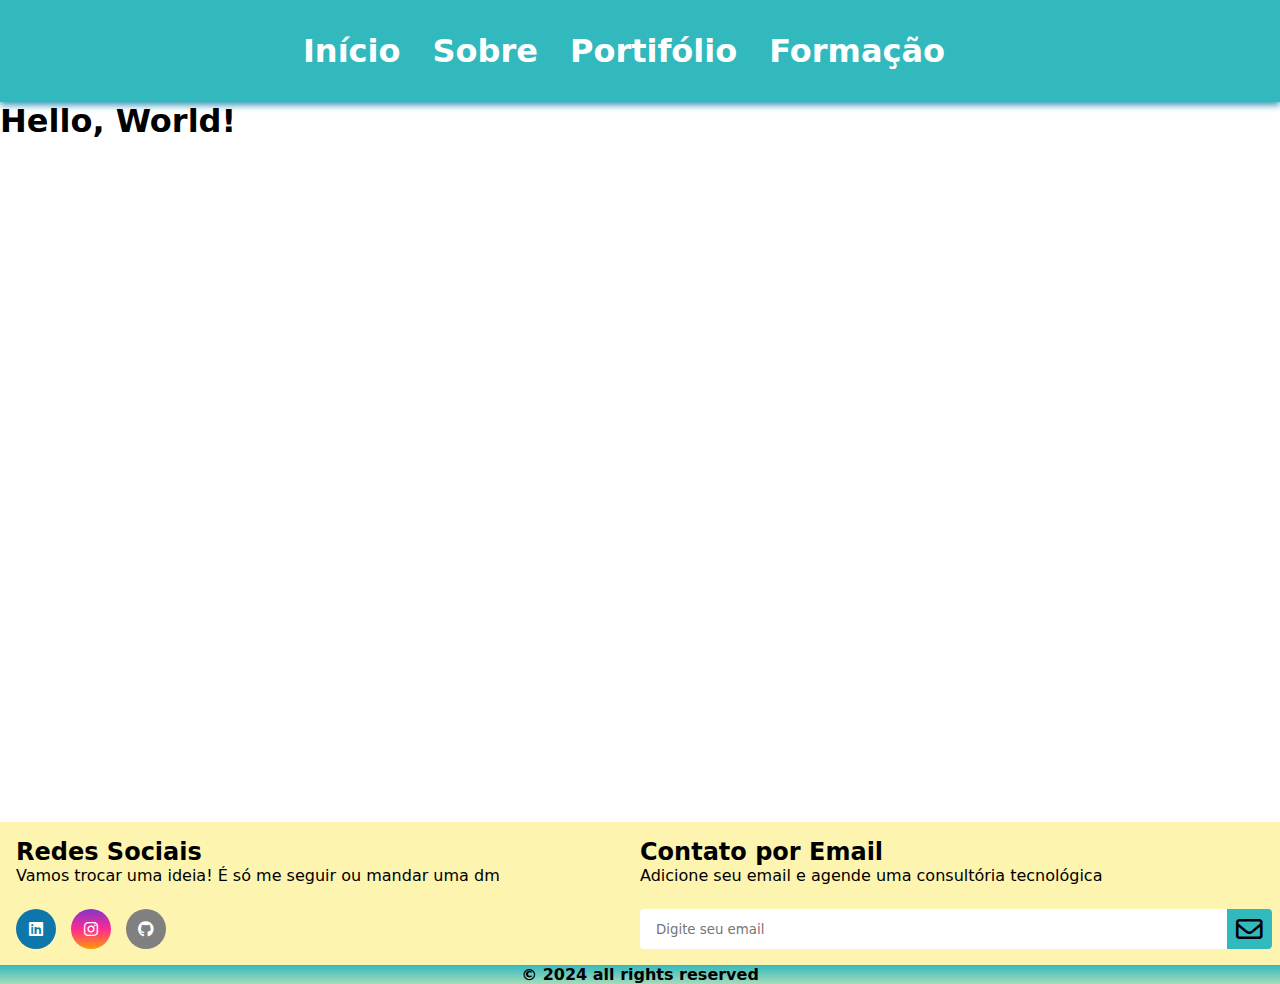
==== index.html @ ed851b54 "corrige navbar adicionada" ====
<!DOCTYPE html>
<html lang="pt-BR">
<head>
    <meta charset="UTF-8">
    <meta name="viewport" content="width=device-width, initial-scale=1.0">
    <meta http-equiv="X-UA-Compatible" content="IE=edge">
    <title>Home Page</title>
    <link rel="stylesheet" href="styles.css"> <!-- Adiciona estilo ao index -->
	<link rel="stylesheet" href="styles/footer_style.css"><!-- Adiciona o estilo ao footer-->
	<link rel="stylesheet" href="styles/navbar_style.css"><!-- Adiciona o estilo ao menu(navbar)-->	
	<link rel="stylesheet" href="assets/css/all.min.css"> <!-- Para utilizar fontawesome offiline -->
	<link rel="stylesheet" href="assets/css/fontawesome.min.css"> <!-- Para utilizar fontawesome offiline -->
	<link rel="stylesheet" href="assets/css/fontawesome.css"> <!-- Para utilizar fontawesome offiline -->
</head>
<body>
	<!-- Cabeçalho da página -->
    <header>
		<!-- Navegação da página -->
		<nav class="nav-bar">
			<div class="nav-list">
				<ul>
					<li class="nav-item"><a href="#" class="nav-link">Início</a></li>
					<li class="nav-item"><a href="#" class="nav-link">Sobre</a></li>
					<li class="nav-item"><a href="#" class="nav-link">Portifólio</a></li>
					<li class="nav-item"><a href="#" class="nav-link">Formação</a></li>
				</ul>
			</div>
		</nav>
    </header>

	

    <main>
        <!-- Conteúdo principal da página -->
		<h1>Hello, World!</h1>
    </main>

    <footer>
        <!-- Rodapé da página -->
		<div id="footer_content">
			<div id="footer_contacts">
				<h2>Redes Sociais</h1>
				<p>Vamos trocar uma ideia! É só me seguir ou mandar uma dm</p>
				<div id="footer_social_media">
					<a href="https://www.linkedin.com/in/miqu%C3%A9ias-pereira-coelho-8a0071218/" target="_blank" class="footer_link" id="linkedin">
						<i class="fa-brands fa-linkedin"></i>
					</a>
					
					<a href="https://www.instagram.com/mi.queias/" target="_blank" class="footer_link" id="instagram">
						<i class="fa-brands fa-instagram"></i>
						
					</a>
					
					<a href="https://github.com/miqueiaspcoelho" target="_blank" class="footer_link" id="github">
						<i class="fa-brands fa-github"></i>
					</a>
					
				</div>
			</div>
			<div id="footer_email">
				<h2>Contato por Email</h2>
				<p>Adicione seu email e agende uma consultória tecnológica</p>
				<form>
					<div id="input_group">
					
						<input type="email" id="email_icon" placeholder="Digite seu email" required/>
						<button type="submit" id="email_submit_button">
							<i class="fa-regular fa-envelope fa-2xl"></i>
						</button>
					
					</div>
				</form>
			</div>
		</div>
		
		<div id="footer_copyright">
			&#169
			2024 all rights reserved
		</div>
    </footer>

    <script src="script.js"></script> <!-- Se tiver um arquivo JS externo -->
</body>
</html>
---- styles.css ----
/*paleta de cores do projeto*/
:root {
	--color1:#fdf4b0;
	--color2:#a4dcb9;
	--color3:#5bcebf;
	--color4:#32b9be;
	--color5:#2e97b7;
	--color6:#fff;
}

*{
	margin: 0;
	padding: 0;
	font-family: system-ui;
}

main{
	height: 80vh;
}
---- styles/footer_style.css ----
/*paleta de cores do projeto*/
:root {
	--color1:#fdf4b0;
	--color2:#a4dcb9;
	--color3:#5bcebf;
	--color4:#32b9be;
	-color5:#2e97b7;
	--color6:#fff;
}
#footer_content{
	align-content: center;
	align-items:center;
	justify-content: center;
	background-color: var(--color1);
	padding: 1rem;
	display: grid;
	grid-template-columns: repeat(2, 1fr);
}


#footer_social_media{
	display: flex;
	gap: 15px;
}

#footer_social_media .footer_link{
	display: flex;
	justify-content: center;
	align-items: center;
	height: 2.5rem;
	width: 2.5rem;
	color: var(--color6);
	border-radius: 50%;
	text-decoration: none;
	margin-top: 1.5rem;
}

#footer_social_media .footer_link:hover{
	opacity: 0.8;
	scale: 1.1;
	transition: 0.5s;
}

#instagram{
	background: linear-gradient(#7f37c9,#ff2992,#ff9807);
}

#linkedin{
	background-color: #0e76a8;
}

#github{
	background-color: #808080;
}

#input_group{
	display: flex;
	align-items: center;
	justify-content: space-between;
	background: var(--color6);
	border-radius: 4px;
	padding-left: 0.5rem;
	width: 100%;
	height: 2.5rem;
	margin-top: 1.5rem;
	
}
#input_group input{
	width: 100%;
	height: 100%;
	margin-top: 0.25rem;
	padding-left: 0.50rem;
	margin-bottom: 0.25rem;
	background: none;
	border: none;
}
#email_submit_button{
	height:100%;
	background: var(--color4);
	padding-top: 0.23rem;
	padding-bottom: 0.23rem;
	padding-left: 0.5rem;
	padding-right: 0.50rem;
	margin-left: 0.23rem;
	border: 1px solid transparent;
	border-top-right-radius: 0.25rem;
	border-bottom-right-radius: 0.25rem;
}

#email_submit_button:hover{
	transition: 0.7s;
	background: var(--color2);
	cursor: pointer;
}

#footer_copyright{
	font-weight: bold;
	justify-content: center;
	align-items:center;
	text-align: center;
	background: linear-gradient(var(--color4), var(--color2));
}

@media screen and (max-width: 768px){
	#footer_content{
		grid-template-columns: repeat(1, 1.5fr);
		
		
	}
}
---- styles/navbar_style.css ----
/*paleta de cores do projeto*/
:root {
	--color1:#fdf4b0;
	--color2:#a4dcb9;
	--color3:#5bcebf;
	--color4:#32b9be;
	--color5:#2e97b7;
	--color6:#fff;
}

*{
	margin:0;
	padding:0;
}

header{
	background: var(--color4);
	box-shadow: 0px 3px 7px var(--color5);
	
}

.nav-bar{
	display: flex;
	justify-content: center;
	padding: 2rem;
}

.nav-list{
	display: flex;
	align-items:center;
}

.nav-list ul{
	display: flex;
	align-items: center;
	list-style: none;
}
.nav-item{
	margin-right: 2rem;
}
.nav-link {
	font-weight: bold;
	font-size: 2rem;
	text-decoration: none;
	color: var(--color6);
}
.nav-link:hover{
	opacity: 0.8;
}
@media screen and (max-width: 768px){
	.nav-link {
		font-weight: bold;
		font-size: 0.9rem;
		text-decoration: none;
		color: var(--color6);
	}
	.nav-item{
		margin-right: 0.75rem;
	}
}
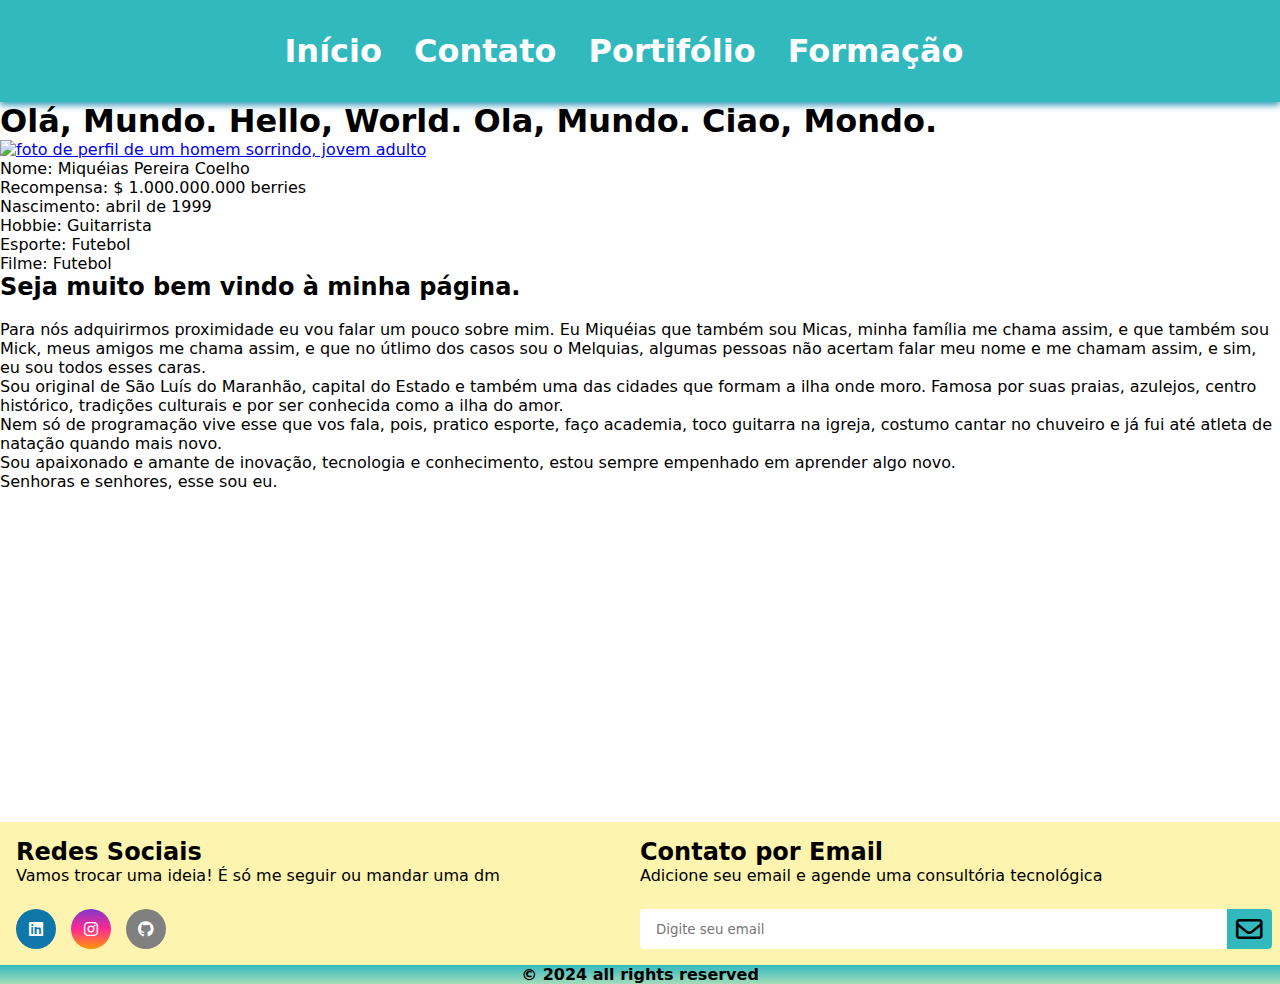
==== commit 550191a0: "finaliza página inicial com a minha aparesentaçõa" ====
--- a/index.html
+++ b/index.html
@@ -10,7 +10,7 @@
 	<link rel="stylesheet" href="styles/navbar_style.css"><!-- Adiciona o estilo ao menu(navbar)-->	
 	<link rel="stylesheet" href="assets/css/all.min.css"> <!-- Para utilizar fontawesome offiline -->
 	<link rel="stylesheet" href="assets/css/fontawesome.min.css"> <!-- Para utilizar fontawesome offiline -->
-	<link rel="stylesheet" href="assets/css/fontawesome.css"> <!-- Para utilizar fontawesome offiline -->
+	<link href='https://fonts.googleapis.com/css?family=Pirata One' rel='stylesheet'> <!-- Fonte com estilo de pirata -->
 </head>
 <body>
 	<!-- Cabeçalho da página -->
@@ -19,10 +19,10 @@
 		<nav class="nav-bar">
 			<div class="nav-list">
 				<ul>
-					<li class="nav-item"><a href="#" class="nav-link">Início</a></li>
-					<li class="nav-item"><a href="#" class="nav-link">Sobre</a></li>
+					<li class="nav-item"><a href="index.html" class="nav-link">Início</a></li>
+					<li class="nav-item"><a href="#footer_contacts" class="nav-link">Contato</a></li>
 					<li class="nav-item"><a href="#" class="nav-link">Portifólio</a></li>
-					<li class="nav-item"><a href="#" class="nav-link">Formação</a></li>
+					<li class="nav-item"><a href="pages/formacao/index.html" class="nav-link">Formação</a></li>
 				</ul>
 			</div>
 		</nav>
@@ -32,7 +32,36 @@
 
     <main>
         <!-- Conteúdo principal da página -->
-		<h1>Hello, World!</h1>
+		<h1>Olá, Mundo.  Hello, World.  Ola, Mundo.  Ciao, Mondo.</h1>
+		<article id="container_infos">
+			<div id="about_me">
+				<a href=" http://lattes.cnpq.br/7754548926484373" target="_blank"><img id="about_me_img" src="assets/about-me-img.jpeg" alt="foto de perfil de um homem sorrindo, jovem adulto"></a>
+				<p><span class="bold">Nome:</span> Miquéias Pereira Coelho</p>
+				<div class="separator"></div>
+				<p><span class="bold">Recompensa:</span> $ 1.000.000.000 berries</p>
+				<p><span class="bold">Nascimento:</span> abril de 1999</p>
+				<p><span class="bold">Hobbie:</span> Guitarrista</p>
+				<p><span class="bold">Esporte:</span> Futebol</p>
+				<p><span class="bold">Filme:</span> Futebol</p>
+				
+
+			</div>
+			<div id="apresentation">
+				<div class="separator"></div>
+				<h2>Seja muito bem vindo à minha página.</h2><br>
+				Para nós adquirirmos proximidade eu vou falar um pouco sobre mim. Eu Miquéias que também sou Micas, minha família
+				me chama assim, e que também sou Mick, meus amigos me chama assim, e que no útlimo dos casos sou o Melquias, algumas
+				pessoas não acertam falar meu nome e me chamam assim, e sim, eu sou todos esses caras.<br>
+				Sou original de São Luís do Maranhão, capital do Estado e também uma das cidades que formam a ilha onde moro. Famosa 
+				por suas praias, azulejos, centro histórico, tradições culturais e por ser conhecida como a ilha do amor.<br>
+				Nem só de programação vive esse que vos fala, pois, pratico esporte, faço academia, toco guitarra na igreja, 
+				costumo cantar no chuveiro e já fui até atleta de natação quando mais novo.<br>
+				Sou apaixonado e amante de inovação, tecnologia e conhecimento, estou sempre empenhado em aprender
+				algo novo.<br>
+				Senhoras e senhores, esse sou eu.
+			</div>
+		</article>
+		
     </main>
 
     <footer>
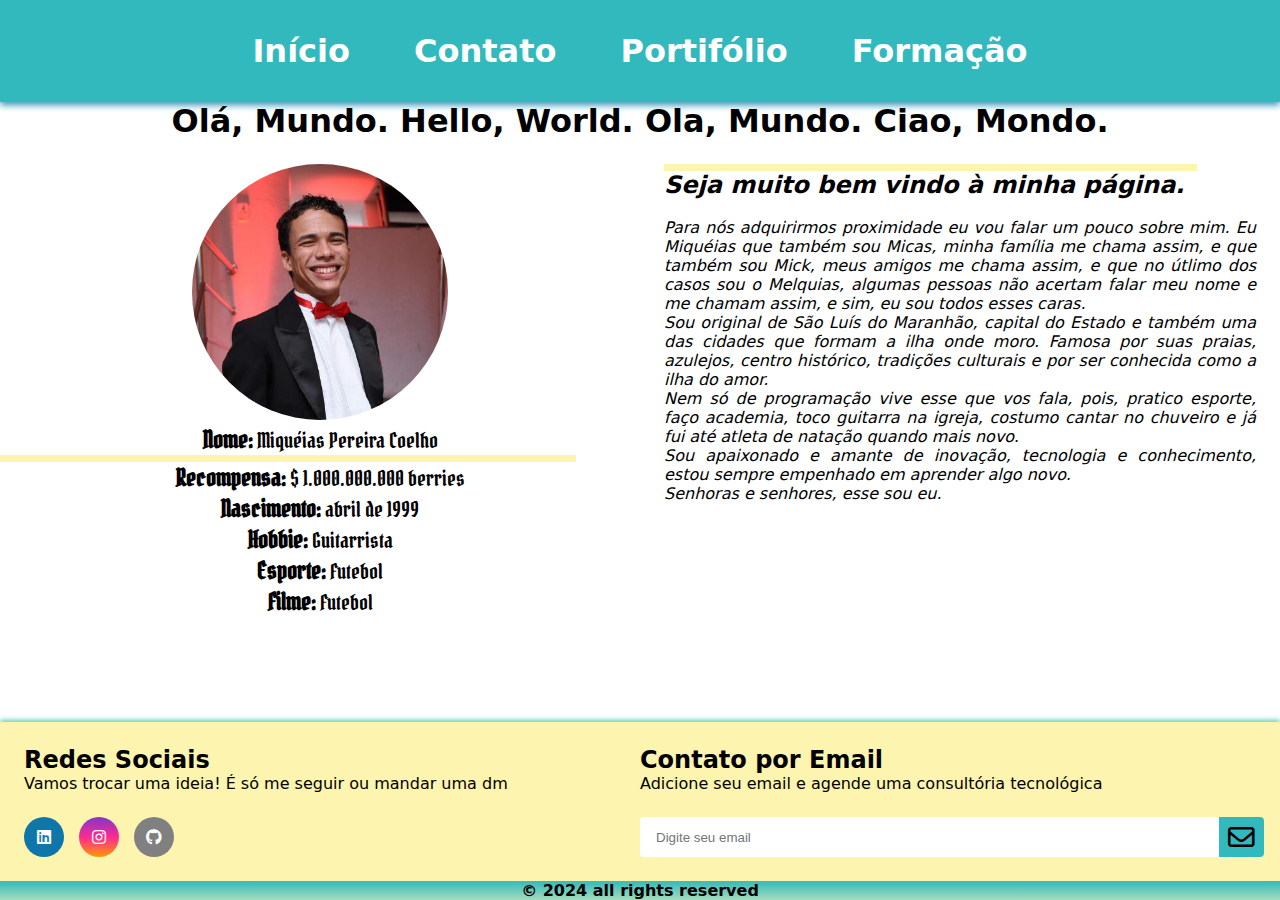
==== commit 23b5a0b2: "atualiza página inicial com relação a resposnividade" ====
--- a/index.html
+++ b/index.html
@@ -108,6 +108,6 @@
 		</div>
     </footer>
 
-    <script src="script.js"></script> <!-- Se tiver um arquivo JS externo -->
+    
 </body>
 </html>
--- a/styles.css
+++ b/styles.css
@@ -6,14 +6,77 @@
 	--color4:#32b9be;
 	--color5:#2e97b7;
 	--color6:#fff;
+	--size: 16rem;
 }
 
-*{
+html, body{
 	margin: 0;
 	padding: 0;
 	font-family: system-ui;
+	height: 100%;
+}
+
+body{
+	display: flex;
+	flex-direction: column;
 }
 
 main{
-	height: 80vh;
+	flex: 1 0 auto;
+	text-align: center;
 }
+
+#container_infos{
+	display: grid;
+	grid-template-columns: repeat(2, 1fr);
+	text-align: center;
+}
+#about_me{
+	height: 100%;
+	
+	padding-top: 1.5rem;
+	margin-bottom: 1rem;
+}
+#about_me p{
+	font-family: 'Pirata One', 'Comic Sans MS';
+	font-size: 1.3rem;
+}
+.bold{
+	font-family: 'Pirata One', 'Comic Sans MS';
+	font-weight: bold;
+	font-size: 1.5rem;
+}
+#about_me_img{
+	width: var(--size);
+	border-radius: 100%;
+	transition: linear 0.7s;
+}
+#about_me_img:hover{
+	border-radius: 10%;
+	transition: linear 0.7s;
+	cursor: pointer;
+}
+#apresentation{
+	height: 100%;
+	padding-top: 1.5rem;
+	padding-right: 1.5rem;
+	padding-left: 1.5rem;
+	text-align: justify;
+  	font-style: italic;
+	margin-bottom: 1rem;
+}
+.separator {
+	height: 7px;
+	width: 90%;
+	border: 1px transparent var(--color1);
+	background-color: var(--color1);
+  }
+
+  @media screen and (max-width: 768px){
+	#container_infos{
+		grid-template-columns: repeat(1, 1.5fr);
+	}
+	main{
+		font-size: 0.75rem;
+	}
+}--- a/styles/footer_style.css
+++ b/styles/footer_style.css
@@ -8,13 +8,16 @@
 	--color6:#fff;
 }
 #footer_content{
+	position: sticky;
+    bottom: 0;
 	align-content: center;
 	align-items:center;
 	justify-content: center;
 	background-color: var(--color1);
-	padding: 1rem;
+	padding: 1.5rem;
 	display: grid;
 	grid-template-columns: repeat(2, 1fr);
+	box-shadow: 0px -2px 5px var(--color3);
 }
 
 
--- a/styles/navbar_style.css
+++ b/styles/navbar_style.css
@@ -12,6 +12,10 @@
 	margin:0;
 	padding:0;
 }
+html{
+	scroll-behavior: smooth;
+}
+
 
 header{
 	background: var(--color4);
@@ -34,9 +38,13 @@
 	display: flex;
 	align-items: center;
 	list-style: none;
+	
+	
 }
 .nav-item{
 	margin-right: 2rem;
+	margin-left: 2rem;
+
 }
 .nav-link {
 	font-weight: bold;
@@ -50,7 +58,7 @@
 @media screen and (max-width: 768px){
 	.nav-link {
 		font-weight: bold;
-		font-size: 0.9rem;
+		font-size: 0.75rem;
 		text-decoration: none;
 		color: var(--color6);
 	}
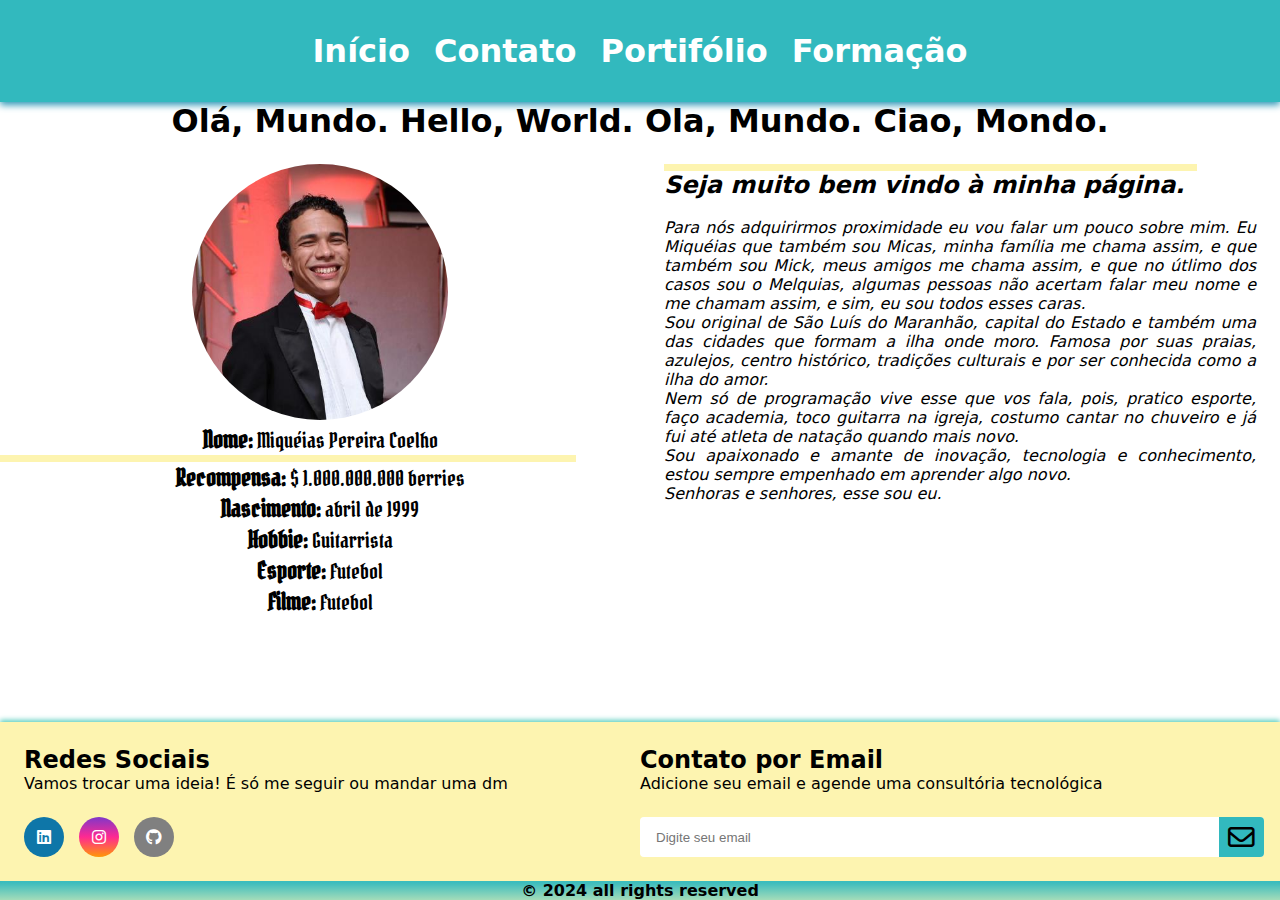
==== commit 07341e38: "cria página portifólio contendo 4 projetos em cards" ====
--- a/index.html
+++ b/index.html
@@ -21,7 +21,7 @@
 				<ul>
 					<li class="nav-item"><a href="index.html" class="nav-link">Início</a></li>
 					<li class="nav-item"><a href="#footer_contacts" class="nav-link">Contato</a></li>
-					<li class="nav-item"><a href="#" class="nav-link">Portifólio</a></li>
+					<li class="nav-item"><a href="pages/portfolio/index.html" class="nav-link">Portifólio</a></li>
 					<li class="nav-item"><a href="pages/formacao/index.html" class="nav-link">Formação</a></li>
 				</ul>
 			</div>
--- a/styles/navbar_style.css
+++ b/styles/navbar_style.css
@@ -38,13 +38,13 @@
 	display: flex;
 	align-items: center;
 	list-style: none;
-	
+	justify-content: space-around;
 	
 }
 .nav-item{
-	margin-right: 2rem;
-	margin-left: 2rem;
-
+	padding: 0 0.75rem;
+	justify-content: center;
+	align-items: center;
 }
 .nav-link {
 	font-weight: bold;
@@ -62,8 +62,6 @@
 		text-decoration: none;
 		color: var(--color6);
 	}
-	.nav-item{
-		margin-right: 0.75rem;
-	}
+	
 }
 	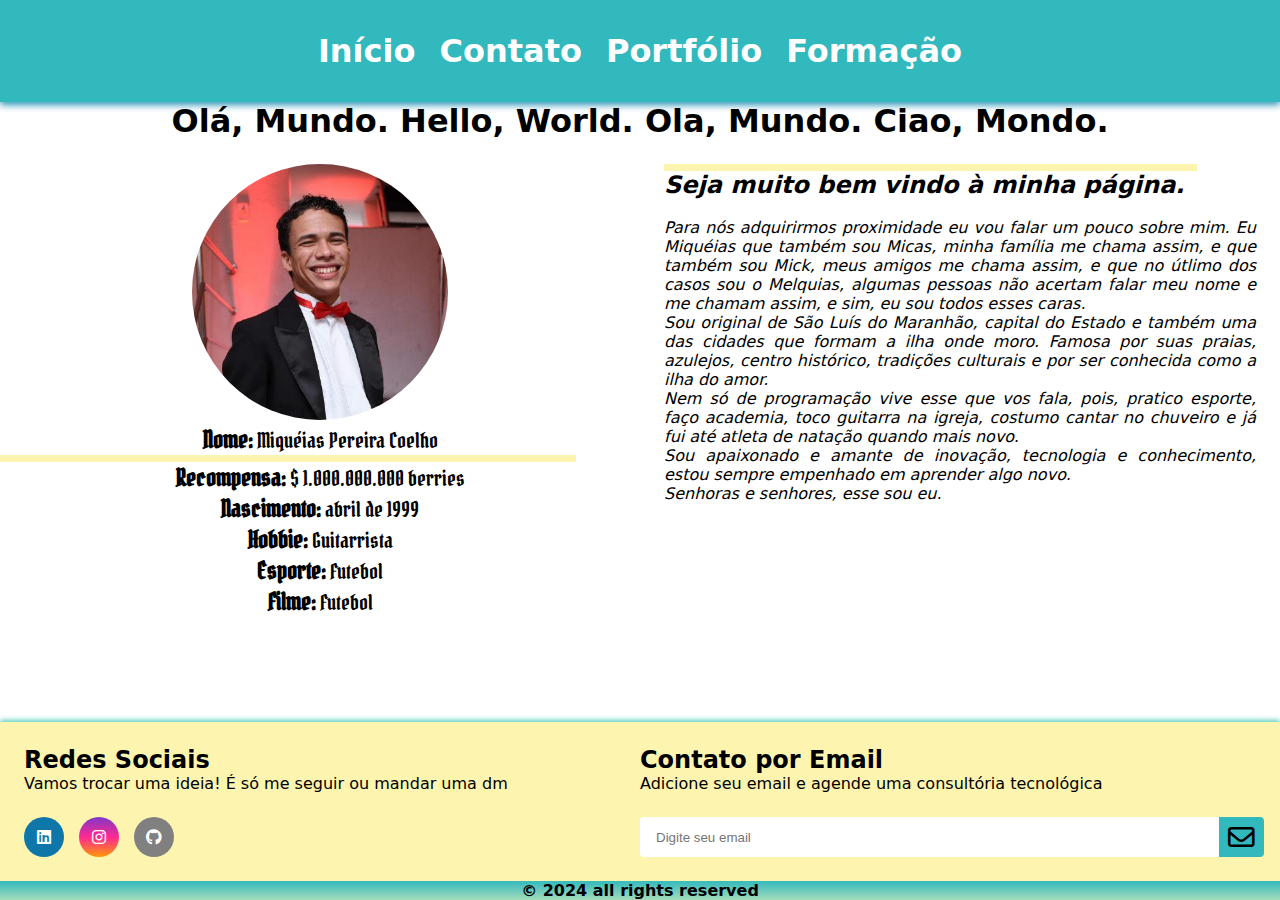
==== commit e2c32950: "finaliza todas as páginas de tecnologia - corrige funcionalidades" ====
--- a/index.html
+++ b/index.html
@@ -21,7 +21,7 @@
 				<ul>
 					<li class="nav-item"><a href="index.html" class="nav-link">Início</a></li>
 					<li class="nav-item"><a href="#footer_contacts" class="nav-link">Contato</a></li>
-					<li class="nav-item"><a href="pages/portfolio/index.html" class="nav-link">Portifólio</a></li>
+					<li class="nav-item"><a href="pages/portfolio/index.html" class="nav-link">Portfólio</a></li>
 					<li class="nav-item"><a href="pages/formacao/index.html" class="nav-link">Formação</a></li>
 				</ul>
 			</div>
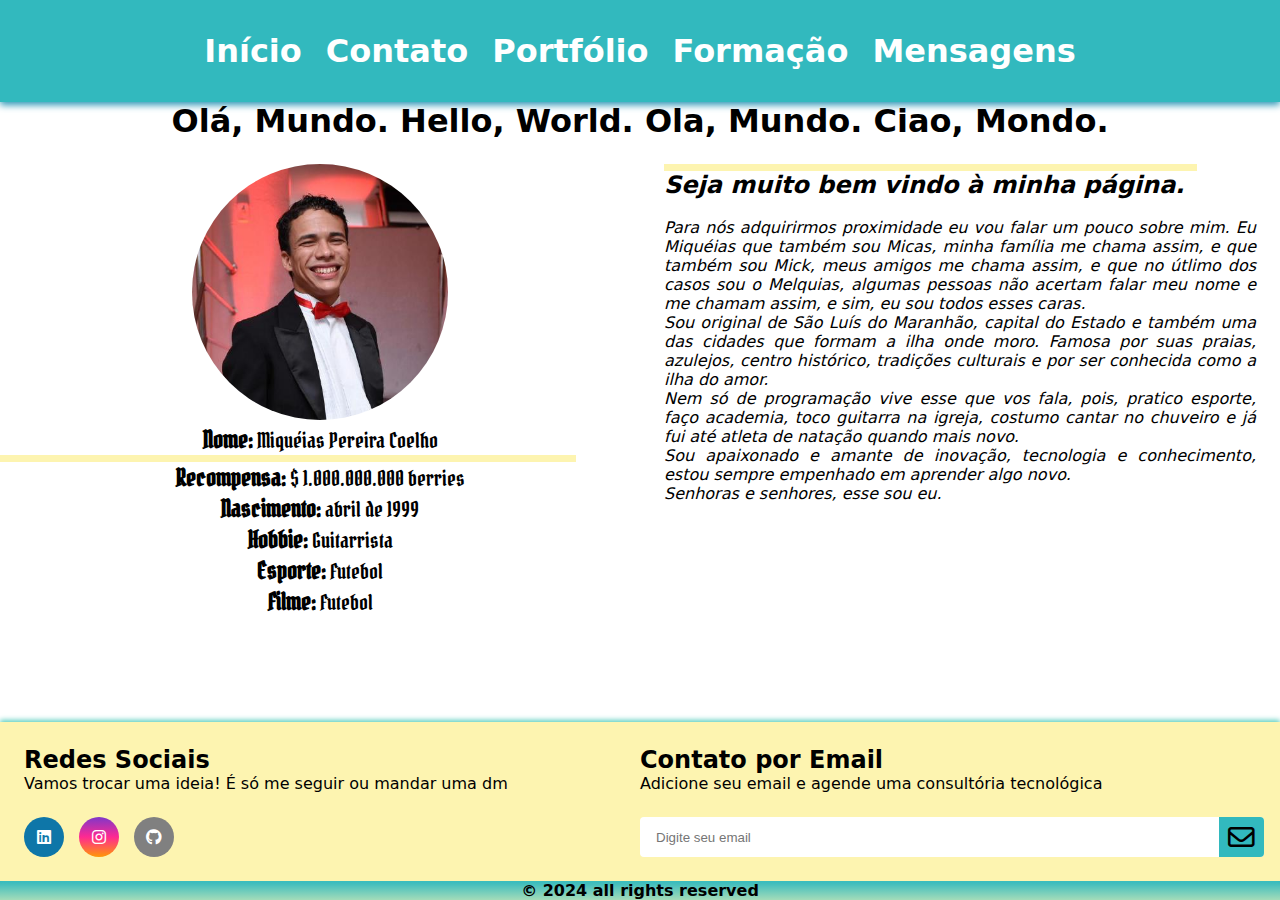
==== commit 5bf81c7f: "adiciona página mensagens à barra de navegação" ====
--- a/index.html
+++ b/index.html
@@ -23,6 +23,7 @@
 					<li class="nav-item"><a href="#footer_contacts" class="nav-link">Contato</a></li>
 					<li class="nav-item"><a href="pages/portfolio/index.html" class="nav-link">Portfólio</a></li>
 					<li class="nav-item"><a href="pages/formacao/index.html" class="nav-link">Formação</a></li>
+					<li class="nav-item"><a href="pages/mensagens/index.html" class="nav-link">Mensagens</a></li>
 				</ul>
 			</div>
 		</nav>
